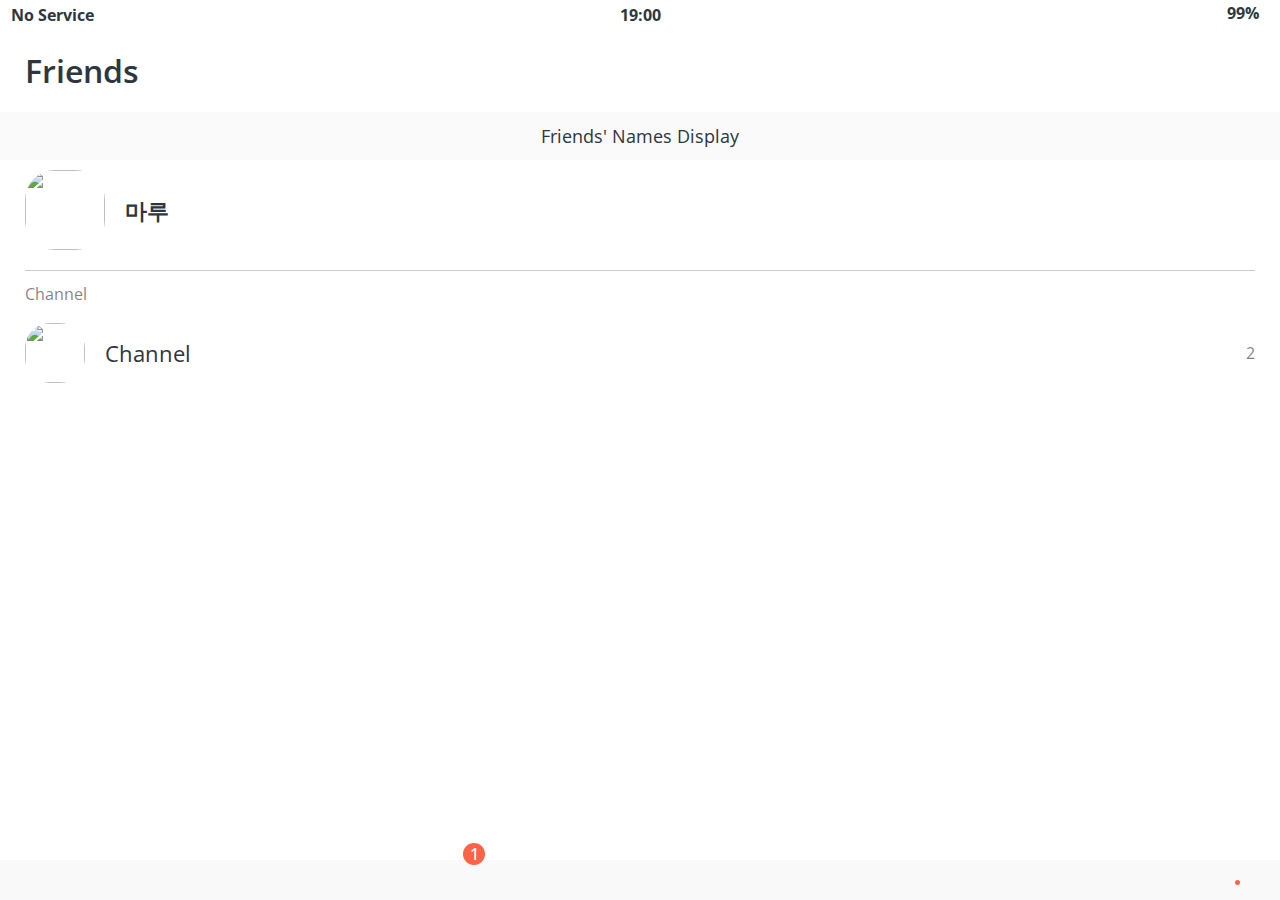
==== chats.html @ 635aa895 "Create chats.html" ====
<!DOCTYPE html>
<html lang="kor">
<head>
    <link rel="stylesheet" href="css/style.css"/>
    <meta charset="UTF-8">
    <meta name="viewport" content="width=device-width, initial-scale=1.0">
    <title>Friends - kokoa Clone</title>
</head>
<body>
    <div class="status-bar">
        <div class="status-bar__column">
            <span>No Service</span>
            <i class="fa-solid fa-wifi"></i>
            </div>
            <div class="status-bar__column">
                <span>19:00</span>
            </div>
        <div class="status-bar__column">
            <!--잠금 icon-->
            <i class="fa-solid fa-rotate"></i>
            <span>99%</span>
            <i class="fa-solid fa-battery-full fa-2x"></i>
            <i class="fa-solid fa-bolt"></i>
        </div>
    </div>
    <header class="screen-header">
        <h1 class="screen-header__title">Friends</h1>
        <div class="screen-header__icons">
        <span><i class="fa-solid fa-magnifying-glass fa-lg"></i></span>
        <span><i class="fa-solid fa-comment-plus"></i></span>
        <span><i class="fa-solid fa-music fa-lg"></i></span>
        <span><i class="fa-solid fa-gear fa-lg"></i></span>
    </div>
    </header>

    <a id="friends-display-link"><i class="fa-solid fa-circle-info"></i>
        Friends' Names Display<i class="fa-solid fa-chevron-right fa-xs"></i>
    </a>

    <main class="friends-screen">
        <div class="user-component">
        <div class="user-component__column">
            <img src="https://pbs.twimg.com/media/FXcBQn3UYAIdFfd?format=jpg&name=medium" 
                 class="user-component__avatar user-component__avatar--xl" />
            <div class="user-component__text">
                <h4 class="user-component__title">마루</h4>
                <!-- <h6 class="user-component__subtitle">언니 올 때 메로나</h6> -->
            </div>
        </div>
        <div class="user-component__column"></div>
        </div>
        <div class="friends-screen__channel">
            <div class="friends-screen__channel-header">
                <span>Channel</span>
                <i class="fa-solid fa-chevron-up fa-xs"></i>
            </div>
            <div class="user-component">
                <div class="user-component__column">
                    <img src="https://pbs.twimg.com/media/FXcBRBYUEAAbE88?format=jpg&name=900x900"
                    class="user-component-avatar user-component__avatar--sm"/>
                    <div class="user-component__text">
                        <h4 class="user-component__title user-component__title--not-bold ">Channel</h4>
                    </div>
            </div>
        <div class="user-component__column">
            <span>2</span>
            <i class="fa-solid fa-chevron-right fa-xs"></i>
        </div>
        </div>
        </div>
    </main>

    <nav class="nav">
        <ul class="nav__list">
            <li class="nav__btn">
                <a class="nav__link" href="friends.html">
                    <i class="fa-solid fa-user fa-2x"></i></a></li>
            
            <li class="nav__btn">
                <a class="nav__link" href="chats.html">
                <span class="nav__notification">1</span>
                <i class="fa-solid fa-comment fa-2x"></i></a></li>
            <li class="nav__btn">
                <a class="nav__link" href="find.html">
                    <i class="fa-solid fa-magnifying-glass fa-2x"></i></a></li>
            <li class="nav__btn">
                <a class="nav__link" href="more.html">
                    <i class="fa-solid fa-ellipsis fa-2x"></i></a></li>
            <span class="nav__eclipsis"></span>
        </ul>
    </nav>

    <script src="https://kit.fontawesome.com/19fa5c32dc.js" crossorigin="anonymous"></script>
</body>
</html>
---- css/style.css ----
@import url('https://fonts.googleapis.com/css2?family=Open+Sans:wght@400;600&display=swap');
@import "reset.css";
@import "variables.css";

@import "components/status-bar.css";
@import "components/nav-bar.css";
@import "components/screen-header.css";
@import "components/user-component.css";

/* Screens */
@import "screens/login.css";
@import "screens/friends.css";


body {
    font-family: 'Open Sans', sans-serif;
    color: #2e363e;
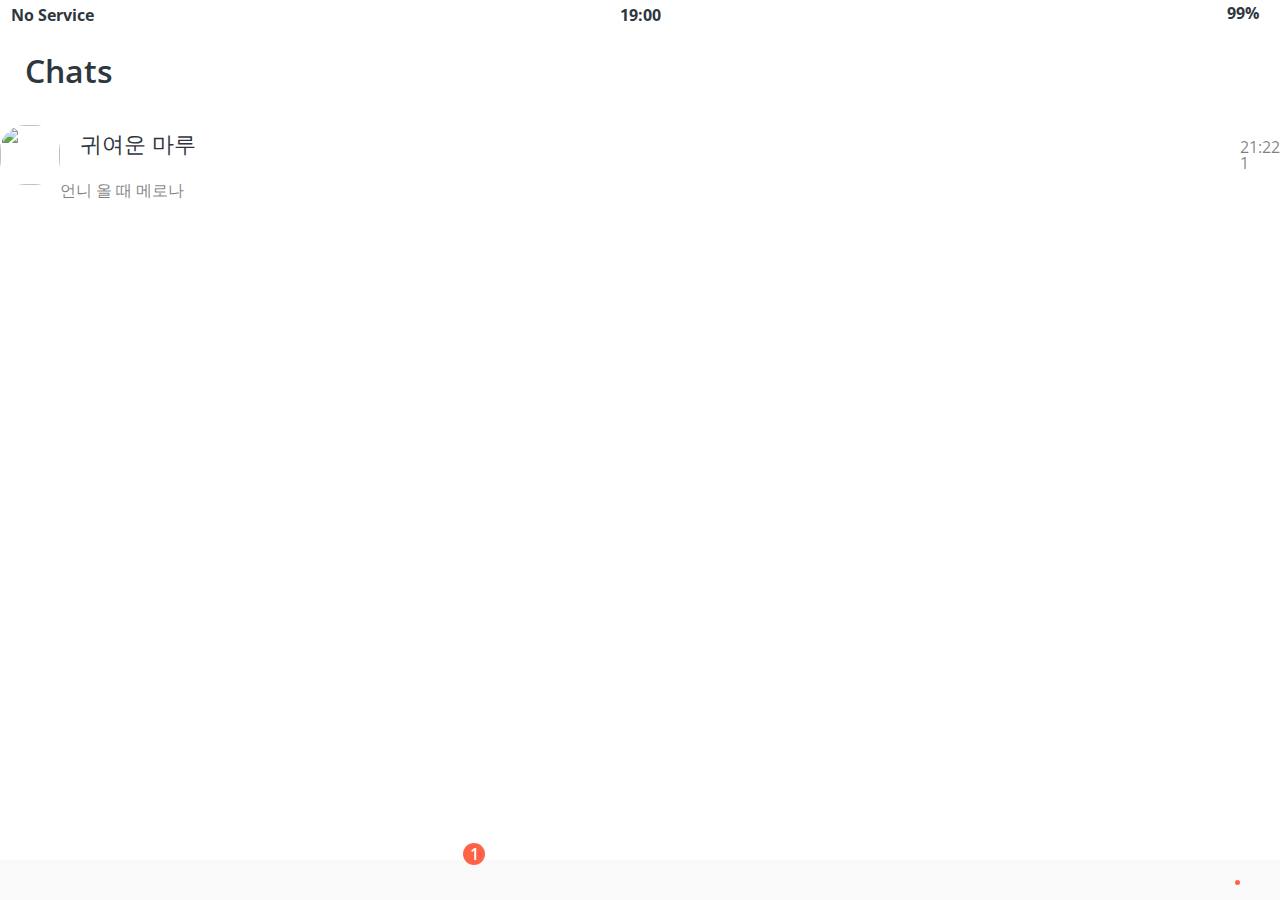
==== commit c8de91e9: "Update chats.html" ====
--- a/chats.html
+++ b/chats.html
@@ -4,7 +4,7 @@
     <link rel="stylesheet" href="css/style.css"/>
     <meta charset="UTF-8">
     <meta name="viewport" content="width=device-width, initial-scale=1.0">
-    <title>Friends - kokoa Clone</title>
+    <title>Chats - kokoa Clone</title>
 </head>
 <body>
     <div class="status-bar">
@@ -16,7 +16,6 @@
                 <span>19:00</span>
             </div>
         <div class="status-bar__column">
-            <!--잠금 icon-->
             <i class="fa-solid fa-rotate"></i>
             <span>99%</span>
             <i class="fa-solid fa-battery-full fa-2x"></i>
@@ -24,61 +23,44 @@
         </div>
     </div>
     <header class="screen-header">
-        <h1 class="screen-header__title">Friends</h1>
+        <h1 class="screen-header__title">Chats</h1>
         <div class="screen-header__icons">
         <span><i class="fa-solid fa-magnifying-glass fa-lg"></i></span>
-        <span><i class="fa-solid fa-comment-plus"></i></span>
+        <span><i class="fa-regular fa-comment-dots fa-lg"></i></span>
         <span><i class="fa-solid fa-music fa-lg"></i></span>
         <span><i class="fa-solid fa-gear fa-lg"></i></span>
     </div>
     </header>
 
-    <a id="friends-display-link"><i class="fa-solid fa-circle-info"></i>
-        Friends' Names Display<i class="fa-solid fa-chevron-right fa-xs"></i>
-    </a>
-
-    <main class="friends-screen">
+    <main class="main-screen">
         <div class="user-component">
+            <div class="user-component__column">
+                <img 
+                    src="https://pbs.twimg.com/media/FXcBRBYUEAAbE88?format=jpg&name=900x900"
+                    class="user-component-avatar user-component__avatar--sm"/>
+                <div class="user-component__text">
+                    <h4 class="user-component__title user-component__title--not-bold ">귀여운 마루</h4>
+                     <h6 class="user-component__subtitle">
+                        언니 올 때 메로나
+                    </h6>
+                </div>
+        </div>
         <div class="user-component__column">
-            <img src="https://pbs.twimg.com/media/FXcBQn3UYAIdFfd?format=jpg&name=medium" 
-                 class="user-component__avatar user-component__avatar--xl" />
-            <div class="user-component__text">
-                <h4 class="user-component__title">마루</h4>
-                <!-- <h6 class="user-component__subtitle">언니 올 때 메로나</h6> -->
-            </div>
+        <span class="user-component__time">21:22</span>
+        <div class="badge">1</div>
         </div>
-        <div class="user-component__column"></div>
-        </div>
-        <div class="friends-screen__channel">
-            <div class="friends-screen__channel-header">
-                <span>Channel</span>
-                <i class="fa-solid fa-chevron-up fa-xs"></i>
-            </div>
-            <div class="user-component">
-                <div class="user-component__column">
-                    <img src="https://pbs.twimg.com/media/FXcBRBYUEAAbE88?format=jpg&name=900x900"
-                    class="user-component-avatar user-component__avatar--sm"/>
-                    <div class="user-component__text">
-                        <h4 class="user-component__title user-component__title--not-bold ">Channel</h4>
-                    </div>
-            </div>
-        <div class="user-component__column">
-            <span>2</span>
-            <i class="fa-solid fa-chevron-right fa-xs"></i>
-        </div>
-        </div>
-        </div>
-    </main>
+    </div>
+        </main>
 
     <nav class="nav">
         <ul class="nav__list">
             <li class="nav__btn">
                 <a class="nav__link" href="friends.html">
-                    <i class="fa-solid fa-user fa-2x"></i></a></li>
+                    <i class="fa-regular fa-user fa-2x"></i></a></li>
             
             <li class="nav__btn">
                 <a class="nav__link" href="chats.html">
-                <span class="nav__notification">1</span>
+                <span class="nav__notification badge">1</span>
                 <i class="fa-solid fa-comment fa-2x"></i></a></li>
             <li class="nav__btn">
                 <a class="nav__link" href="find.html">
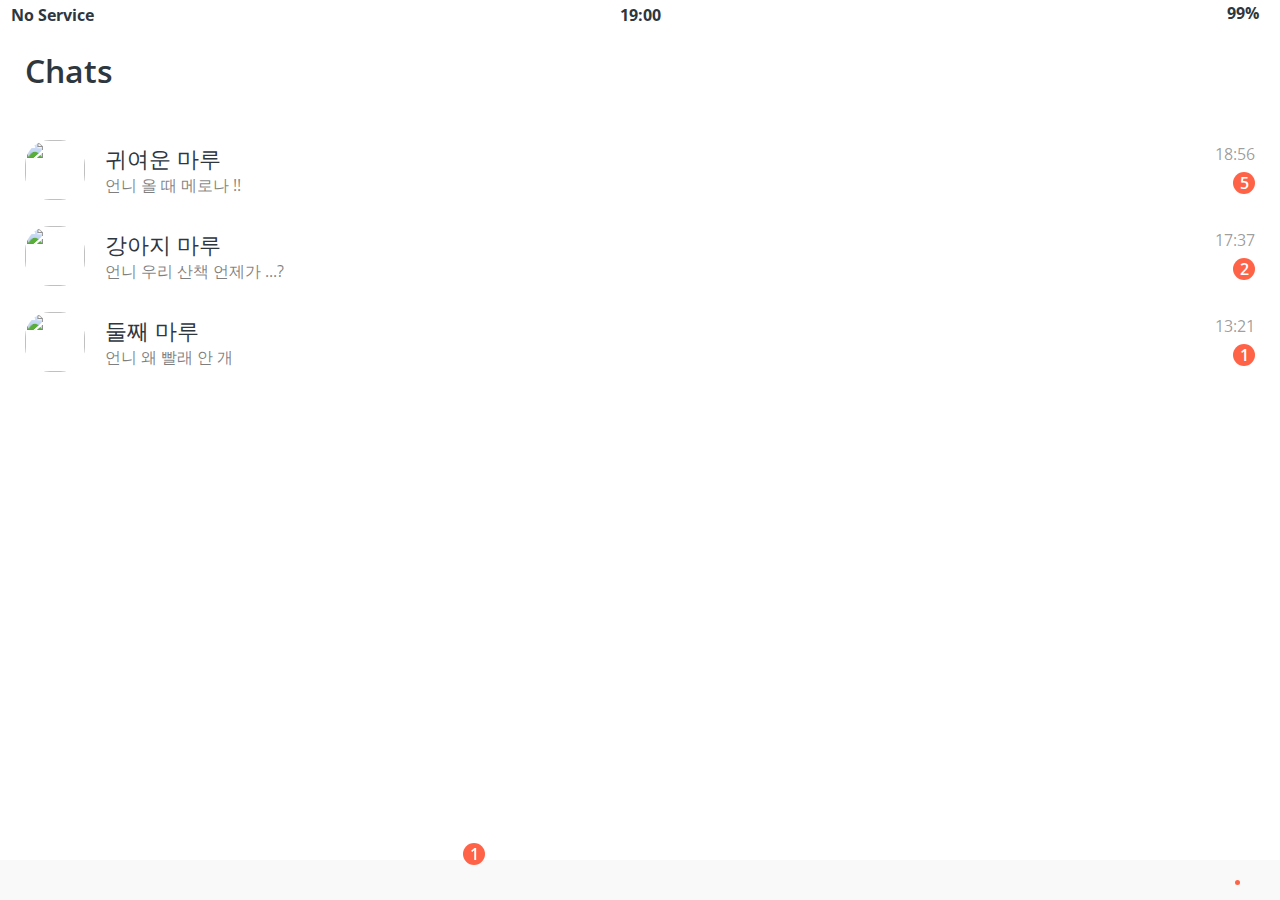
==== commit 067f1763: "Update chats.html" ====
--- a/chats.html
+++ b/chats.html
@@ -41,15 +41,52 @@
                 <div class="user-component__text">
                     <h4 class="user-component__title user-component__title--not-bold ">귀여운 마루</h4>
                      <h6 class="user-component__subtitle">
-                        언니 올 때 메로나
+                        언니 올 때 메로나 !!
                     </h6>
                 </div>
         </div>
         <div class="user-component__column">
-        <span class="user-component__time">21:22</span>
-        <div class="badge">1</div>
+        <span class="user-component__time">18:56</span>
+        <div class="badge">5</div>
         </div>
     </div>
+<!-- 추가작성 -->
+<div class="user-component">
+    <div class="user-component__column">
+        <img 
+            src="http://file3.instiz.net/data/cached_img/upload/2022/08/12/11/3b9080b0a3b22e185a3f39926dbc4e39.jpg"
+            class="user-component-avatar user-component__avatar--sm"/>
+        <div class="user-component__text">
+            <h4 class="user-component__title user-component__title--not-bold ">강아지 마루</h4>
+             <h6 class="user-component__subtitle">
+                언니 우리 산책 언제가 ...?
+            </h6>
+        </div>
+</div>
+<div class="user-component__column">
+<span class="user-component__time">17:37</span>
+<div class="badge">2</div>
+</div>
+</div>
+
+<div class="user-component">
+    <div class="user-component__column">
+        <img 
+            src="https://mblogthumb-phinf.pstatic.net/MjAyMjA3MDFfOCAg/MDAxNjU2NjgyNjkwNjAx.vTTWHlAy5nsoqP4zOg5WK3fhsNqOYODrP2RXPTGT6pEg.ThJPbfsl-0sZ2oeziA0fPOlWNBQgfJ3pI8jnJnAA6ygg.JPEG.gos9891/IMG%25EF%25BC%25BF20220626%25EF%25BC%25BF224343%25EF%25BC%25BF672.jpg?type=w800"
+            class="user-component-avatar user-component__avatar--sm"/>
+        <div class="user-component__text">
+            <h4 class="user-component__title user-component__title--not-bold ">둘째 마루</h4>
+             <h6 class="user-component__subtitle">
+                언니 왜 빨래 안 개
+            </h6>
+        </div>
+</div>
+<div class="user-component__column">
+<span class="user-component__time">13:21</span>
+<div class="badge">1</div>
+</div>
+</div>
+
         </main>
 
     <nav class="nav">
@@ -57,14 +94,16 @@
             <li class="nav__btn">
                 <a class="nav__link" href="friends.html">
                     <i class="fa-regular fa-user fa-2x"></i></a></li>
-            
+
             <li class="nav__btn">
                 <a class="nav__link" href="chats.html">
                 <span class="nav__notification badge">1</span>
                 <i class="fa-solid fa-comment fa-2x"></i></a></li>
+
             <li class="nav__btn">
                 <a class="nav__link" href="find.html">
                     <i class="fa-solid fa-magnifying-glass fa-2x"></i></a></li>
+
             <li class="nav__btn">
                 <a class="nav__link" href="more.html">
                     <i class="fa-solid fa-ellipsis fa-2x"></i></a></li>
--- a/css/style.css
+++ b/css/style.css
@@ -6,6 +6,7 @@
 @import "components/nav-bar.css";
 @import "components/screen-header.css";
 @import "components/user-component.css";
+@import "components/badge.css";
 
 /* Screens */
 @import "screens/login.css";
@@ -17,4 +18,8 @@
     color: #2e363e;
     
 
+}
 
+.main-screen {
+    padding: 0px var(--horizontal-space);
+}